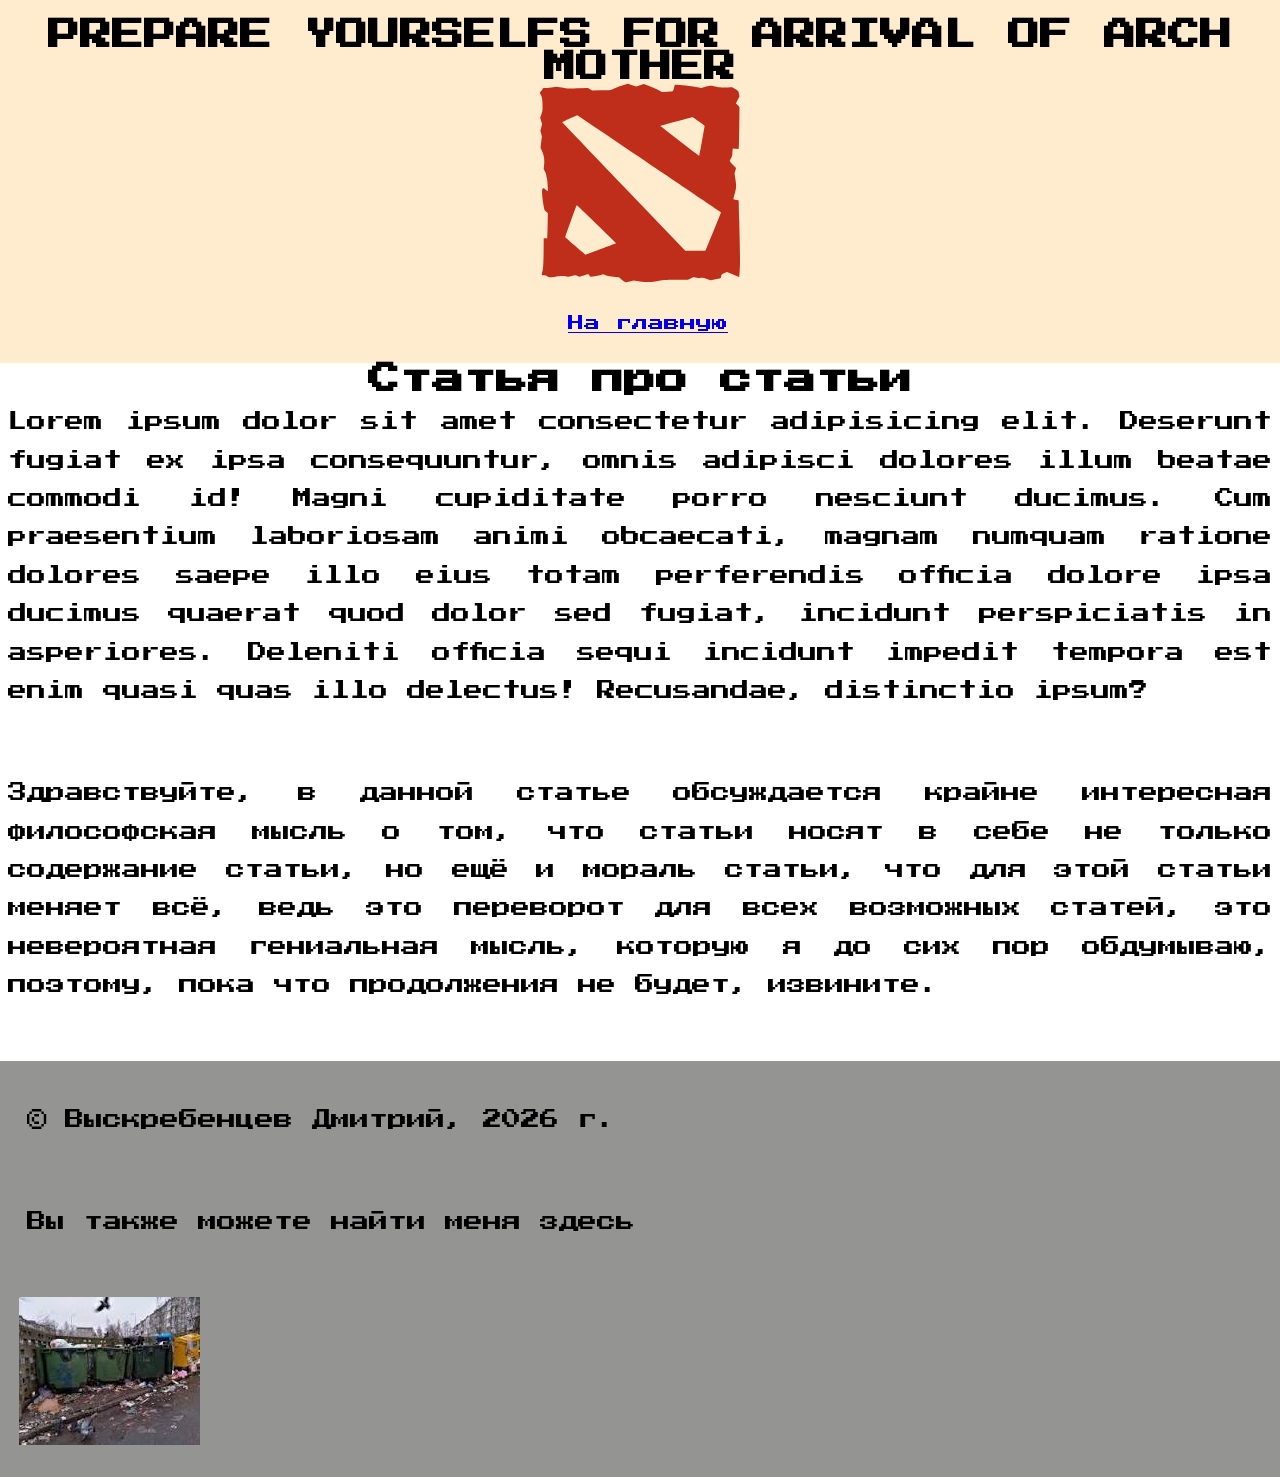
==== article1.html @ 56d1e366 "Add files via upload" ====
<!doctype html>
<html lang="ru">
  <head>
    <link rel="preconnect" href="https://fonts.googleapis.com" />
    <link rel="preconnect" href="https://fonts.gstatic.com" crossorigin />
    <link
      href="https://fonts.googleapis.com/css2?family=Press+Start+2P&display=swap"
      rel="stylesheet"
    />
    <meta charset="UTF-8" />
    <meta name="viewport" content="width=device-width, initial-scale=1.0" />
    <title>Невероятный гипер супер сайт</title>
    <link rel="stylesheet" href="css/style.css" />
  </head>
  <body>
    <header>
      <h1>PREPARE YOURSELFS FOR ARRIVAL OF ARCH MOTHER</h1>
      <img width="200px" src="images/dota-2.svg" alt="" />
      <nav>
        <ul>
          <li><a href="index.html">На главную</a></li>
        </ul>
      </nav>
    </header>
    <main>
      <section class="content">
        <h2>Статья про статьи</h2>
        <p>
          Lorem ipsum dolor sit amet consectetur adipisicing elit. Deserunt
          fugiat ex ipsa consequuntur, omnis adipisci dolores illum beatae
          commodi id! Magni cupiditate porro nesciunt ducimus. Cum praesentium
          laboriosam animi obcaecati, magnam numquam ratione dolores saepe illo
          eius totam perferendis officia dolore ipsa ducimus quaerat quod dolor
          sed fugiat, incidunt perspiciatis in asperiores. Deleniti officia
          sequi incidunt impedit tempora est enim quasi quas illo delectus!
          Recusandae, distinctio ipsum?
        </p>
        <p>
          Здравствуйте, в данной статье обсуждается крайне интересная
          философская мысль о том, что статьи носят в себе не только содержание
          статьи, но ещё и мораль статьи, что для этой статьи меняет всё, ведь
          это переворот для всех возможных статей, это невероятная гениальная
          мысль, которую я до сих пор обдумываю, поэтому, пока что продолжения
          не будет, извините.
        </p>
      </section>
    </main>
    <footer>
      <p>&copy; Выскребенцев Дмитрий, 2026 г.</p>
      <p>Вы также можете найти меня здесь</p>
      <img src="images/trash.jpg" alt="" />
    </footer>
  </body>
</html>
---- css/style.css ----
html {
  font-size: 1em;
  font-family: "Press Start 2P", system-ui;
}

* {
  margin: 0;
  padding: 0;
}

header {
  background-color: blanchedalmond;
  text-align: center;
  padding-top: 1.2rem;
  padding-bottom: 2rem;
}

main {
}

footer {
  background-color: rgb(148, 148, 147);
  padding: 2rem 1.2rem;
}

h2 {
  text-align: center;
  font-size: 2rem;
}

#about {
  background-color: whitesmoke;
  padding: 2rem 1.2rem;
  text-align: center;
}

#articles {
  background-color: rgb(216, 214, 214);
  padding: 2rem 1.2rem;
  text-align: center;
}

p {
  padding: 0.5rem;
  text-align: justify;
  font-size: 1.2rem;
  line-height: 2.4rem;
  margin-bottom: 3rem;
}

ol {
  padding-left: 6rem;
  text-align: justify;
  font-size: 1.2rem;
  line-height: 2.4rem;
}

nav ul {
  padding-left: 1rem;
  padding-top: 2rem;
  justify-content: center;
  list-style: none;
  display: flex;
  gap: 2rem;
}
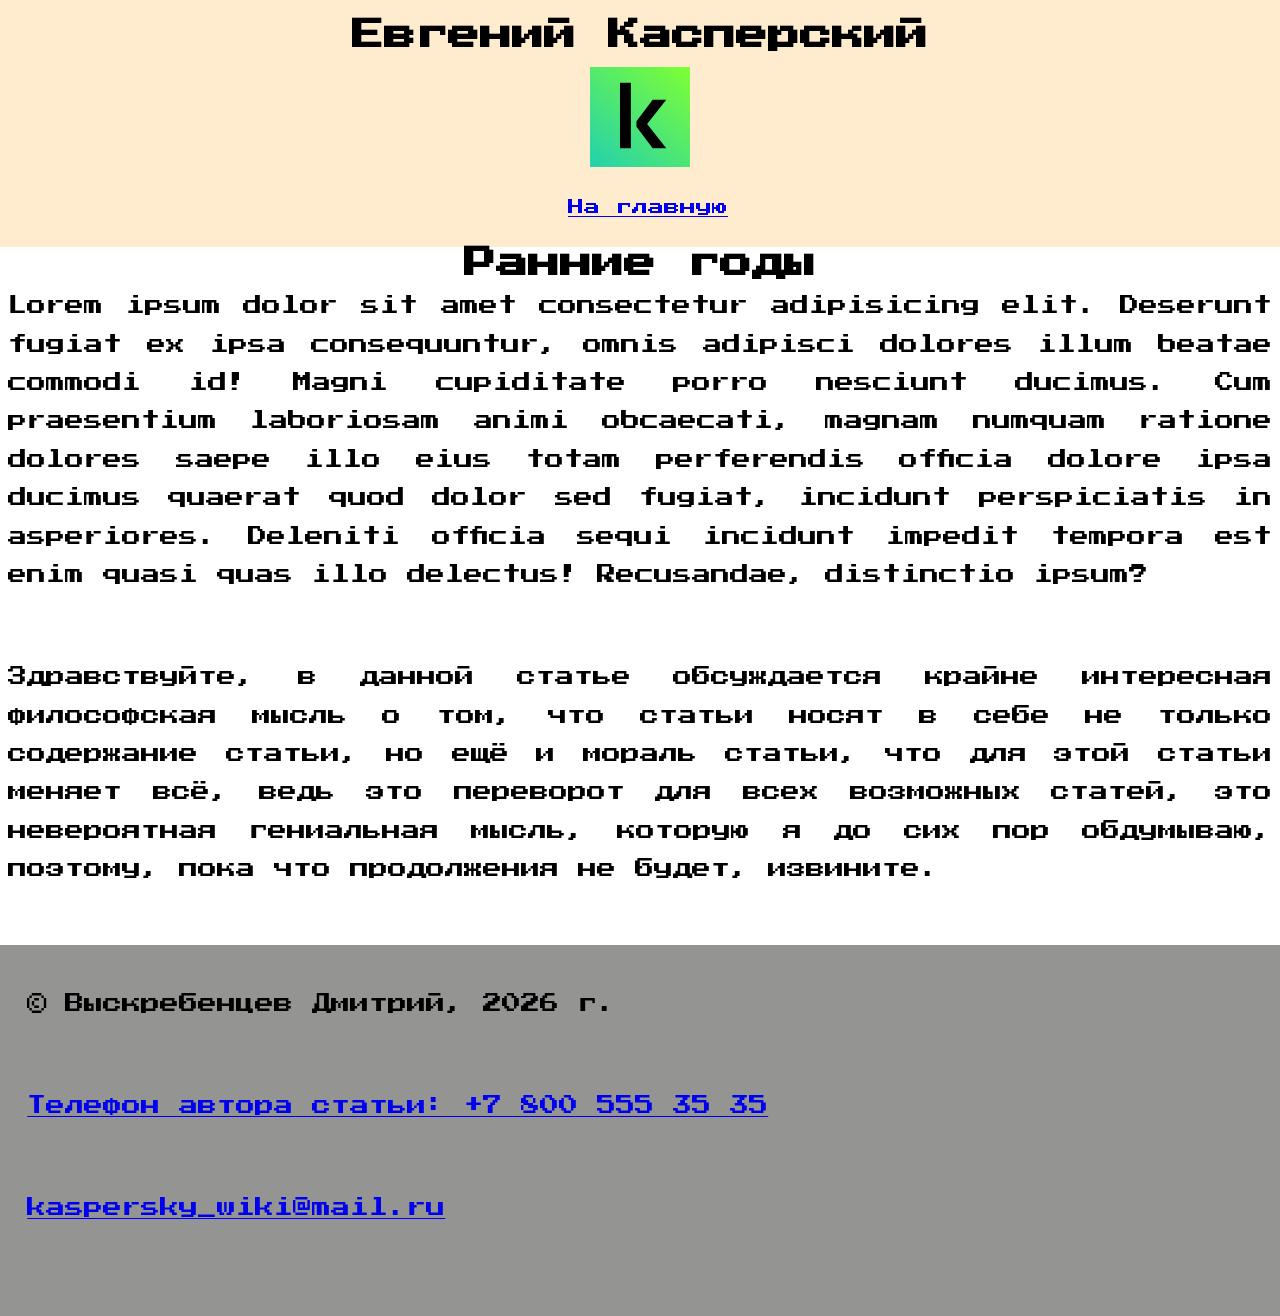
==== commit 10b6d8d9: "Add files via upload" ====
--- a/article1.html
+++ b/article1.html
@@ -9,13 +9,13 @@
     />
     <meta charset="UTF-8" />
     <meta name="viewport" content="width=device-width, initial-scale=1.0" />
-    <title>Невероятный гипер супер сайт</title>
+    <title>Ранние годы</title>
     <link rel="stylesheet" href="css/style.css" />
   </head>
   <body>
     <header>
-      <h1>PREPARE YOURSELFS FOR ARRIVAL OF ARCH MOTHER</h1>
-      <img width="200px" src="images/dota-2.svg" alt="" />
+      <h1>Евгений Касперский</h1>
+      <img width="100" src="images/kaspersky.svg" alt="" />
       <nav>
         <ul>
           <li><a href="index.html">На главную</a></li>
@@ -24,7 +24,7 @@
     </header>
     <main>
       <section class="content">
-        <h2>Статья про статьи</h2>
+        <h2>Ранние годы</h2>
         <p>
           Lorem ipsum dolor sit amet consectetur adipisicing elit. Deserunt
           fugiat ex ipsa consequuntur, omnis adipisci dolores illum beatae
@@ -46,9 +46,14 @@
       </section>
     </main>
     <footer>
-      <p>&copy; Выскребенцев Дмитрий, 2026 г.</p>
-      <p>Вы также можете найти меня здесь</p>
-      <img src="images/trash.jpg" alt="" />
+      <p>
+        &copy; Выскребенцев Дмитрий,
+        <time datetime="2026">2026</time> г.
+      </p>
+      <p>
+        <a href="tel:88005553535"> Телефон автора статьи: +7 800 555 35 35</a>
+      </p>
+      <p><a href="mailto:kaspersky_wiki@mail.ru">kaspersky_wiki@mail.ru</a></p>
     </footer>
   </body>
 </html>
--- a/css/style.css
+++ b/css/style.css
@@ -63,3 +63,11 @@
   display: flex;
   gap: 2rem;
 }
+
+img {
+  padding-top: 1rem;
+}
+
+figcaption {
+  padding-bottom: 1rem;
+}
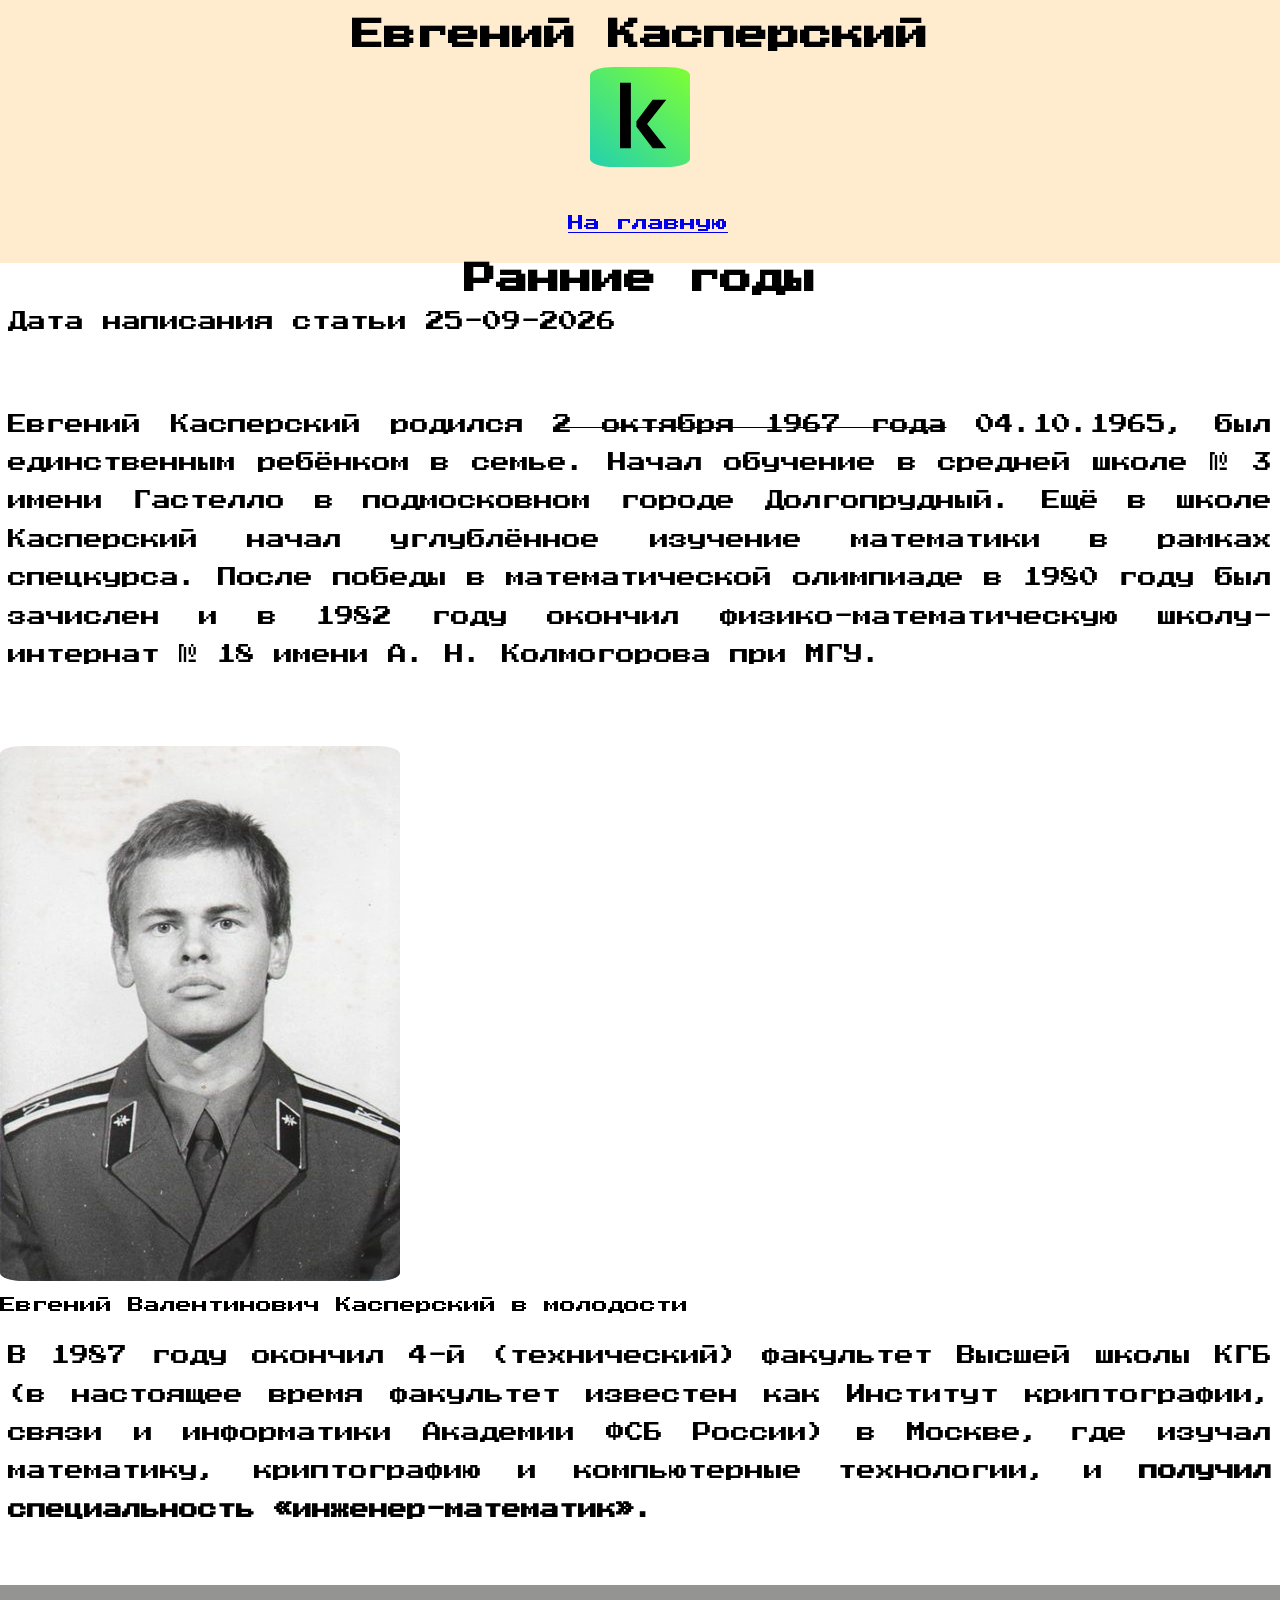
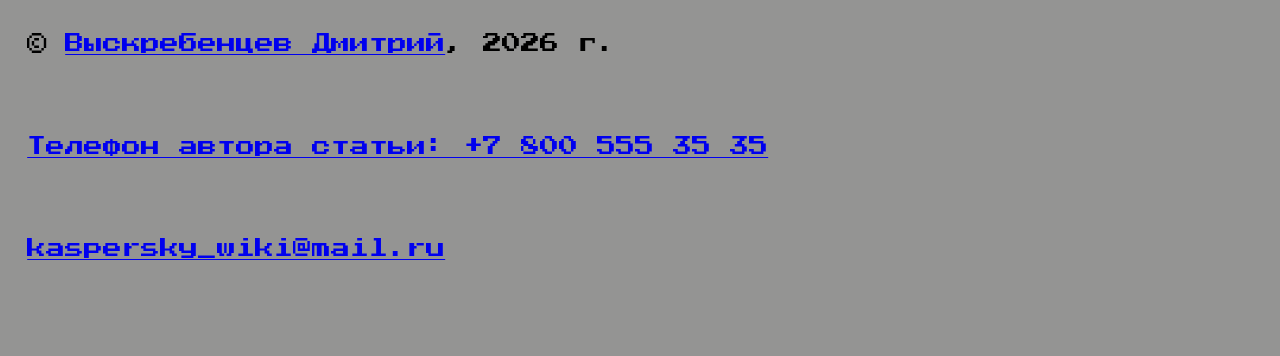
==== commit 4197c5c7: "Add files via upload" ====
--- a/article1.html
+++ b/article1.html
@@ -3,6 +3,7 @@
   <head>
     <link rel="preconnect" href="https://fonts.googleapis.com" />
     <link rel="preconnect" href="https://fonts.gstatic.com" crossorigin />
+    <link rel="icon" href="images/kaspersky.svg" type="image/x-icon" />
     <link
       href="https://fonts.googleapis.com/css2?family=Press+Start+2P&display=swap"
       rel="stylesheet"
@@ -26,29 +27,44 @@
       <section class="content">
         <h2>Ранние годы</h2>
         <p>
-          Lorem ipsum dolor sit amet consectetur adipisicing elit. Deserunt
-          fugiat ex ipsa consequuntur, omnis adipisci dolores illum beatae
-          commodi id! Magni cupiditate porro nesciunt ducimus. Cum praesentium
-          laboriosam animi obcaecati, magnam numquam ratione dolores saepe illo
-          eius totam perferendis officia dolore ipsa ducimus quaerat quod dolor
-          sed fugiat, incidunt perspiciatis in asperiores. Deleniti officia
-          sequi incidunt impedit tempora est enim quasi quas illo delectus!
-          Recusandae, distinctio ipsum?
+          Дата написания статьи <time datetime="2026-09-25">25-09-2026</time>
         </p>
         <p>
-          Здравствуйте, в данной статье обсуждается крайне интересная
-          философская мысль о том, что статьи носят в себе не только содержание
-          статьи, но ещё и мораль статьи, что для этой статьи меняет всё, ведь
-          это переворот для всех возможных статей, это невероятная гениальная
-          мысль, которую я до сих пор обдумываю, поэтому, пока что продолжения
-          не будет, извините.
+          Евгений Касперский родился <del>2 октября 1967 года</del>
+          <time datetime="1965.10.04">04.10.1965</time>, был единственным
+          ребёнком в семье. Начал обучение в средней школе № 3 имени Гастелло в
+          подмосковном городе Долгопрудный. Ещё в школе Касперский начал
+          углублённое изучение математики в рамках спецкурса. После победы в
+          математической олимпиаде в 1980 году был зачислен и в 1982 году
+          окончил физико-математическую школу-интернат № 18 имени А. Н.
+          Колмогорова при МГУ.
+        </p>
+        <figure>
+          <img
+            class="center-img"
+            width="400"
+            src="images/Kaspersky_man.webp"
+            alt="Eugene Kaspersky"
+          />
+          <figcaption>Евгений Валентинович Касперский в молодости</figcaption>
+        </figure>
+        <p>
+          В 1987 году окончил 4-й (технический) факультет Высшей школы КГБ (в
+          настоящее время факультет известен как Институт криптографии, связи и
+          информатики Академии ФСБ России) в Москве, где изучал математику,
+          криптографию и компьютерные технологии, и
+          <strong>получил специальность «инженер-математик».</strong>
         </p>
       </section>
     </main>
     <footer>
       <p>
-        &copy; Выскребенцев Дмитрий,
-        <time datetime="2026">2026</time> г.
+        &copy;
+        <a
+          target="_blank"
+          href="https://steamcommunity.com/profiles/76561199059213814"
+          >Выскребенцев Дмитрий</a
+        >, <time datetime="2026">2026</time> г.
       </p>
       <p>
         <a href="tel:88005553535"> Телефон автора статьи: +7 800 555 35 35</a>
--- a/css/style.css
+++ b/css/style.css
@@ -66,8 +66,36 @@
 
 img {
   padding-top: 1rem;
+  padding-bottom: 1rem;
+  border: 1rem;
+  border-radius: 1.5rem;
+  box-shadow: inset;
+  align-content: center;
+  margin: auto;
 }
 
 figcaption {
   padding-bottom: 1rem;
 }
+h3 {
+  text-align: center;
+  font-size: 1.5rem;
+}
+
+dl {
+  padding-left: 3rem;
+  text-align: justify;
+  font-size: 1.2rem;
+  line-height: 2.4rem;
+}
+
+dd {
+  padding-left: 3rem;
+  padding-bottom: 2rem;
+  padding-right: 6rem;
+}
+h4 {
+  padding-left: 2.2rem;
+  font-size: 1.2rem;
+  padding-bottom: 0.5rem;
+}
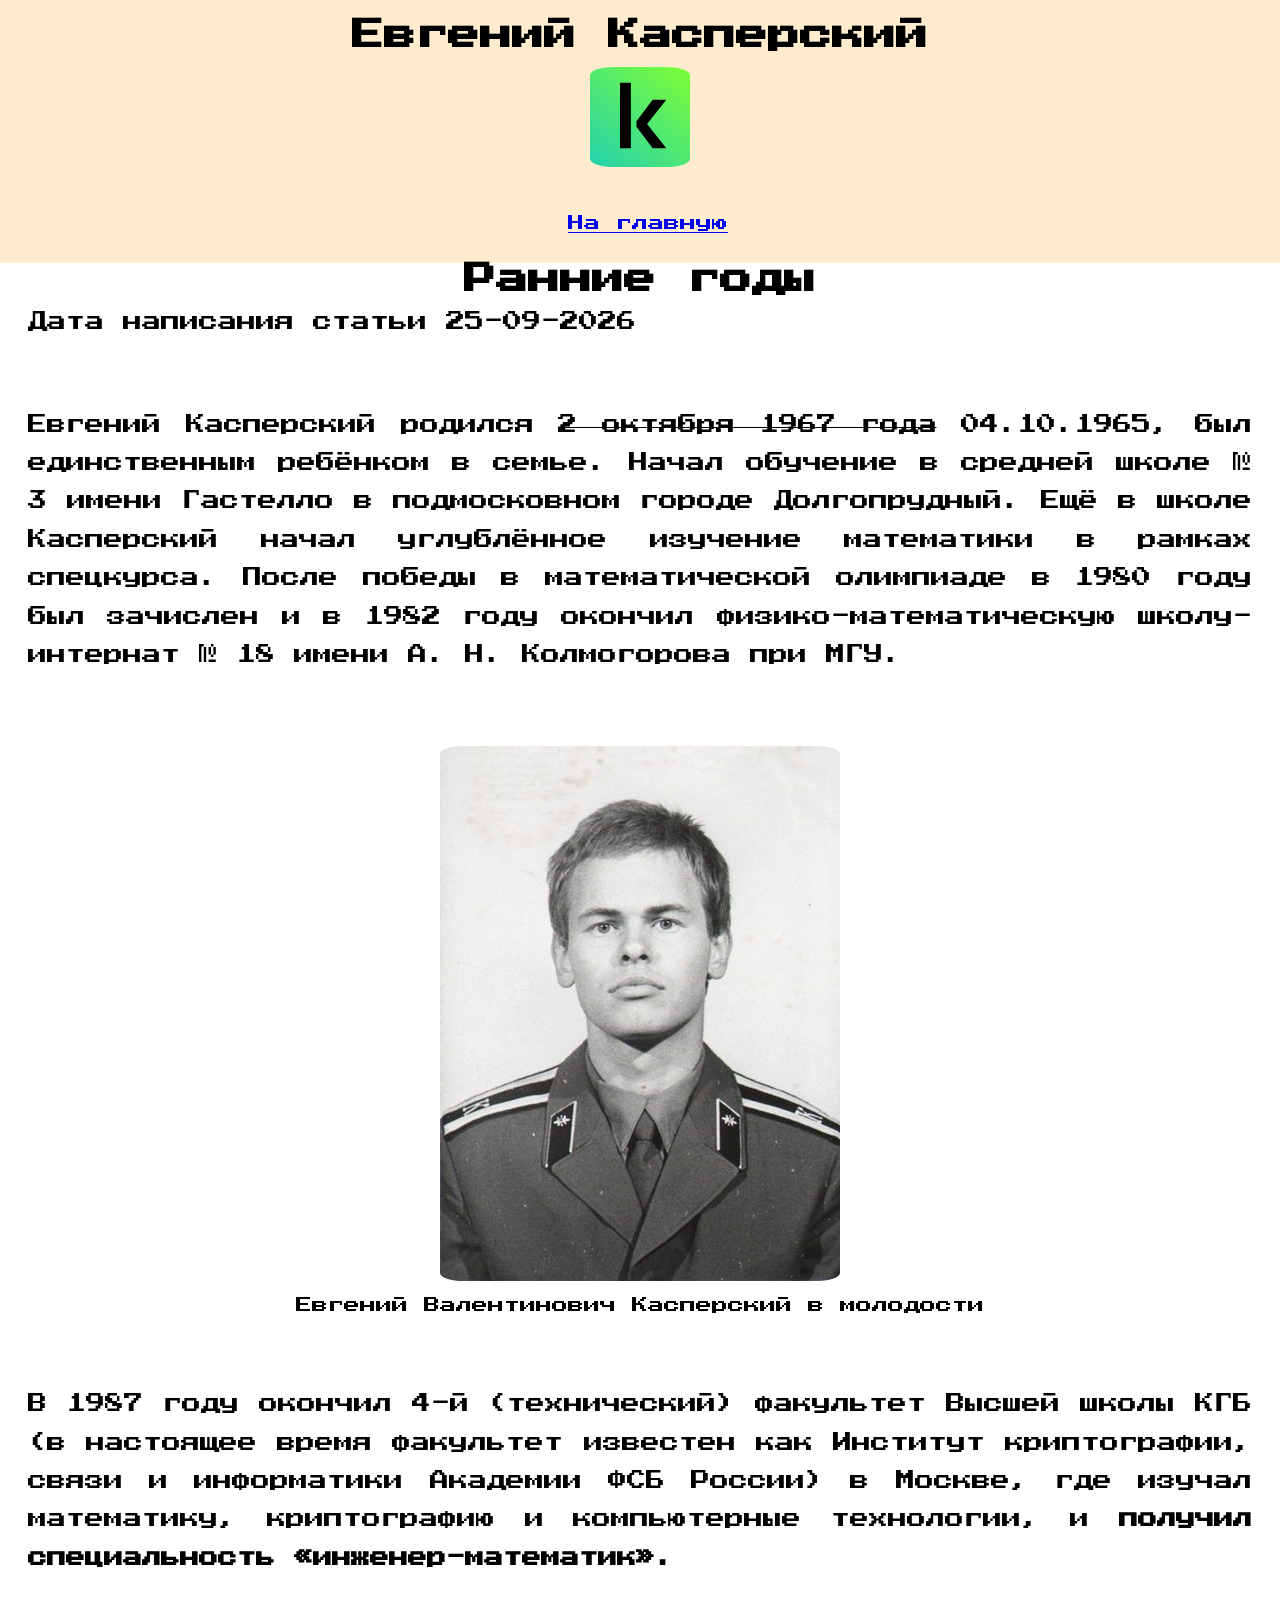
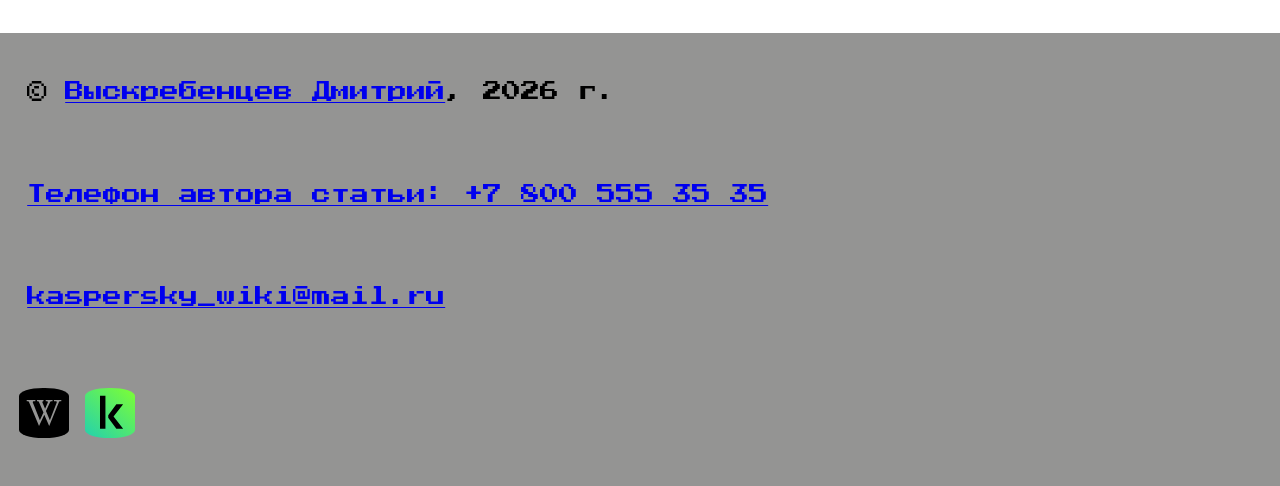
==== commit 0b605cc2: "Add files via upload" ====
--- a/article1.html
+++ b/article1.html
@@ -41,6 +41,7 @@
         </p>
         <figure>
           <img
+            id="center_img"
             class="center-img"
             width="400"
             src="images/Kaspersky_man.webp"
@@ -70,6 +71,14 @@
         <a href="tel:88005553535"> Телефон автора статьи: +7 800 555 35 35</a>
       </p>
       <p><a href="mailto:kaspersky_wiki@mail.ru">kaspersky_wiki@mail.ru</a></p>
+      <a
+        target="_blank"
+        href="https://ru.wikipedia.org/wiki/%D0%9A%D0%B0%D1%81%D0%BF%D0%B5%D1%80%D1%81%D0%BA%D0%B8%D0%B9,_%D0%95%D0%B2%D0%B3%D0%B5%D0%BD%D0%B8%D0%B9_%D0%92%D0%B0%D0%BB%D0%B5%D0%BD%D1%82%D0%B8%D0%BD%D0%BE%D0%B2%D0%B8%D1%87"
+        ><img width="50" src="images/wikipedia-svgrepo-com.svg" alt=""
+      /></a>
+      <a target="_blank" href="https://www.kaspersky.ru/"
+        ><img width="50" src="images/kaspersky.svg" alt=""
+      /></a>
     </footer>
   </body>
 </html>
--- a/css/style.css
+++ b/css/style.css
@@ -64,18 +64,14 @@
   gap: 2rem;
 }
 
-img {
-  padding-top: 1rem;
-  padding-bottom: 1rem;
-  border: 1rem;
-  border-radius: 1.5rem;
-  box-shadow: inset;
-  align-content: center;
-  margin: auto;
+#center_img {
+  display: block;
+  margin: 0 auto;
 }
 
 figcaption {
-  padding-bottom: 1rem;
+  padding-bottom: 4rem;
+  text-align: center;
 }
 h3 {
   text-align: center;
@@ -99,3 +95,33 @@
   font-size: 1.2rem;
   padding-bottom: 0.5rem;
 }
+
+section {
+  padding-left: 20px;
+  padding-right: 20px;
+}
+
+img {
+  padding-top: 1rem;
+  padding-bottom: 1rem;
+  border: 1rem;
+  border-radius: 1.5rem;
+  box-shadow: inset;
+  align-content: center;
+}
+
+table {
+  border-collapse: collapse;
+  font-size: x-large;
+  margin-left: 2.5rem;
+  margin-right: 5rem;
+}
+
+td {
+  padding: 2rem 2rem 2rem 2rem;
+}
+
+th {
+  padding-bottom: 1rem;
+  padding-top: 1rem;
+}
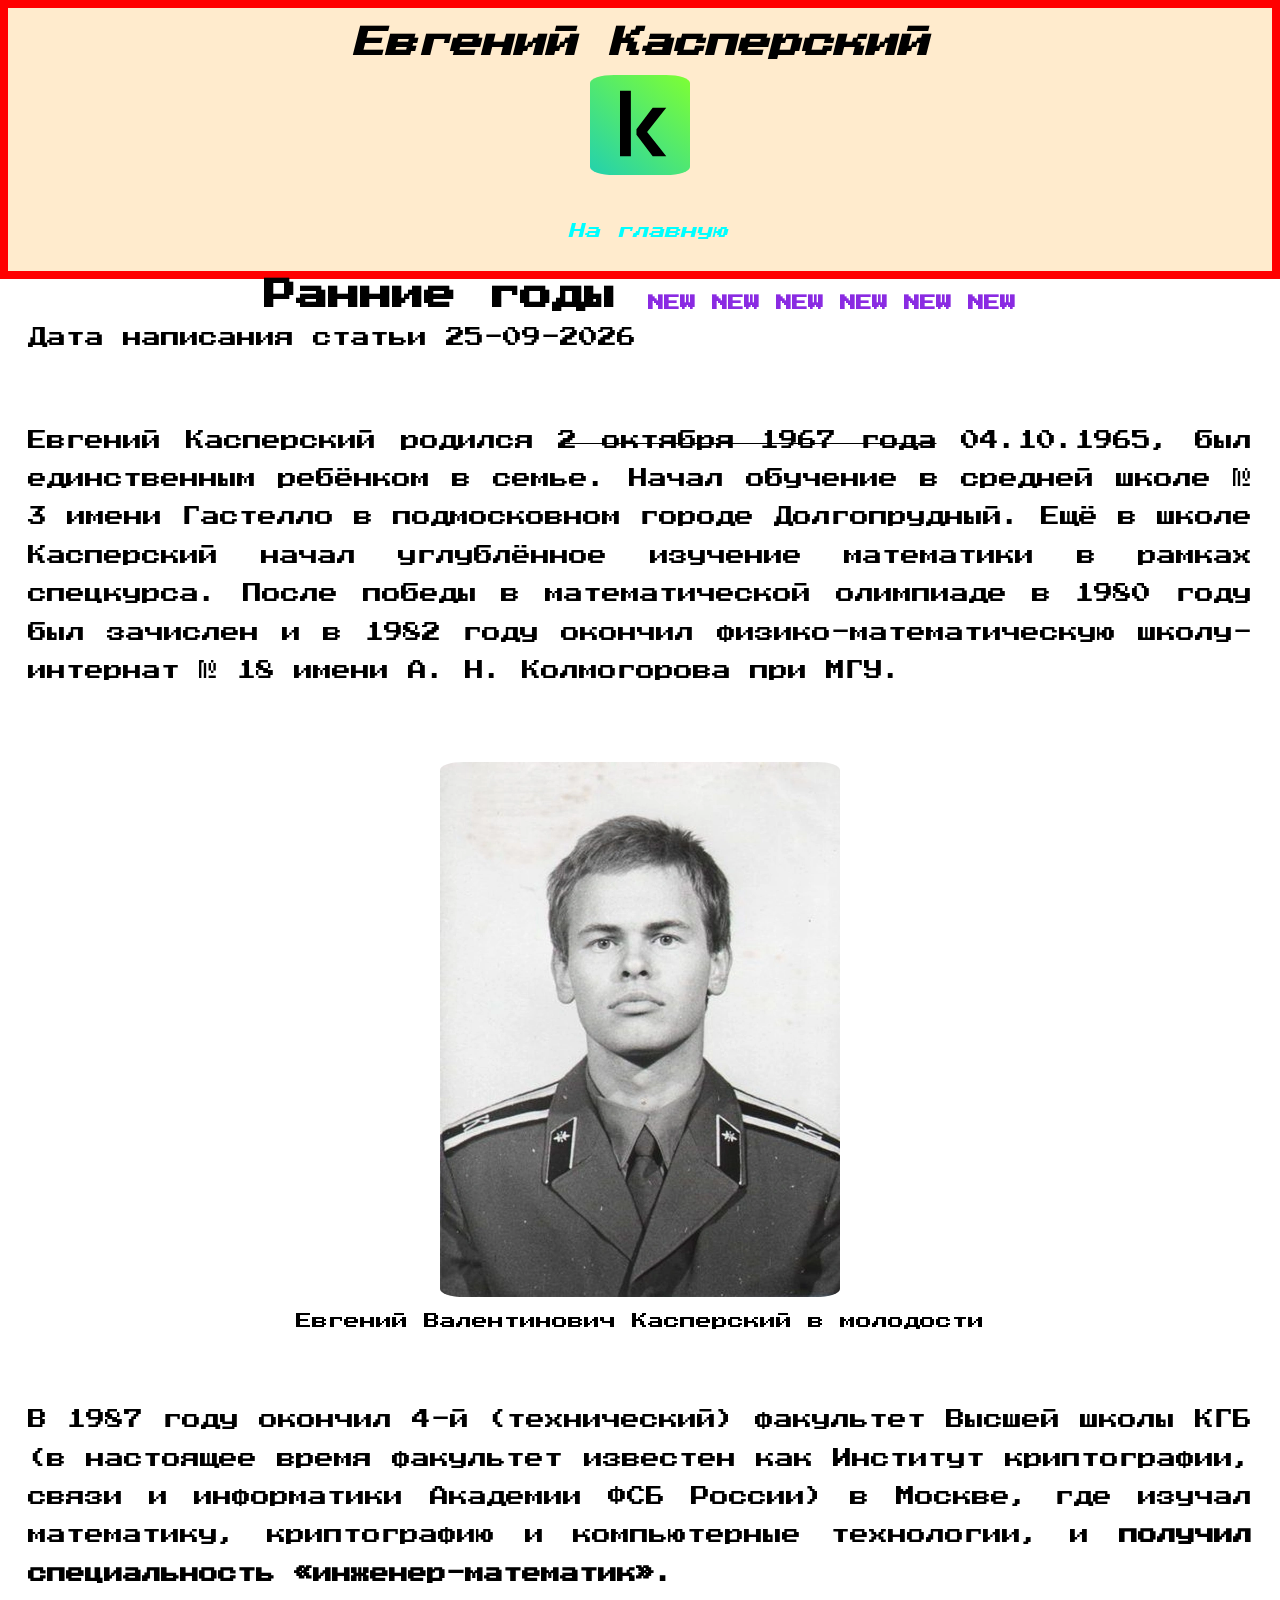
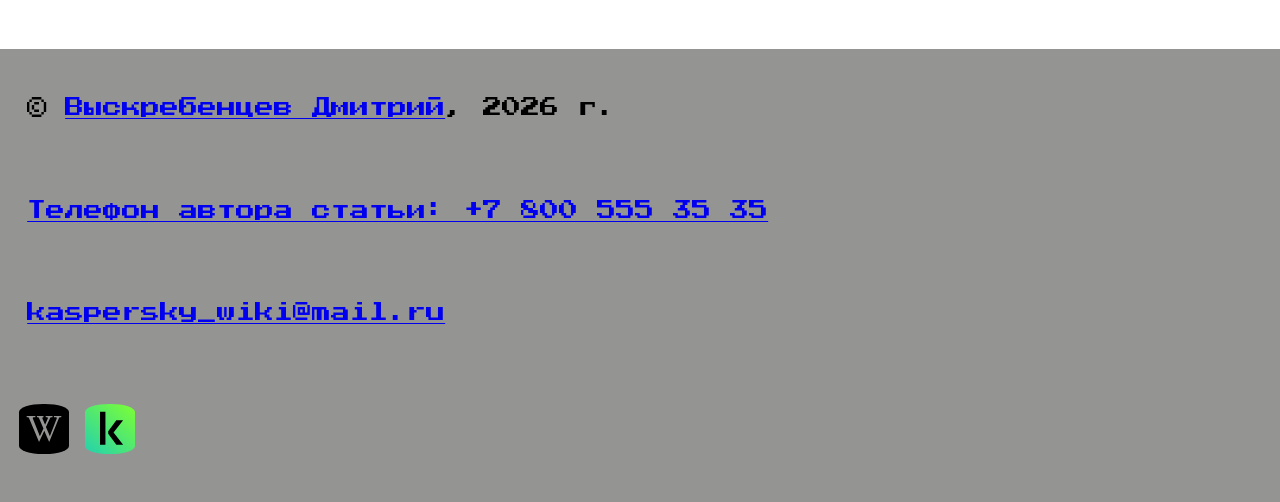
==== commit a5e02d26: "Add files via upload" ====
--- a/article1.html
+++ b/article1.html
@@ -8,6 +8,11 @@
       href="https://fonts.googleapis.com/css2?family=Press+Start+2P&display=swap"
       rel="stylesheet"
     />
+    <link
+      rel="stylesheet"
+      href="https://cdn.jsdelivr.net/npm/bootstrap-icons@1.13.1/font/bootstrap-icons.min.css"
+    />
+
     <meta charset="UTF-8" />
     <meta name="viewport" content="width=device-width, initial-scale=1.0" />
     <title>Ранние годы</title>
--- a/css/style.css
+++ b/css/style.css
@@ -13,6 +13,8 @@
   text-align: center;
   padding-top: 1.2rem;
   padding-bottom: 2rem;
+  border: 0.5rem solid red;
+  font-style: italic;
 }
 
 main {
@@ -109,7 +111,7 @@
   box-shadow: inset;
   align-content: center;
 }
-
+/*Вёрсткая таблиц*/
 table {
   border-collapse: collapse;
   font-size: x-large;
@@ -125,3 +127,106 @@
   padding-bottom: 1rem;
   padding-top: 1rem;
 }
+/*Вёрсткая ссылок*/
+nav a:visited {
+  color: black;
+}
+nav a:hover {
+  color: yellow;
+  text-decoration: overline;
+}
+
+nav a:focus {
+  color: green;
+  transform: scale(1.2);
+}
+
+nav a:active {
+  color: red;
+}
+nav a {
+  color: aqua;
+  text-decoration: none;
+  display: inline-block;
+  transition: 0.5s;
+}
+
+#articles a::after {
+  content: "\F633";
+  font-family: bootstrap-icons;
+  font-size: 2rem;
+}
+
+#articles li:nth-child(even) {
+  background-color: blueviolet;
+}
+
+#articles li:nth-child(3n + 1) {
+  background-color: crimson;
+}
+
+h2::after {
+  content: "NEW NEW NEW NEW NEW NEW ";
+  font-size: 1rem;
+  margin-left: 2rem;
+  color: blueviolet;
+}
+
+.bi-camera2 {
+  font-size: 10rem;
+  color: darkcyan;
+}
+
+/*Вёрсткая форм*/
+
+.form-reg {
+  width: 11rem;
+  margin: 1.2rem auto;
+  background-color: blueviolet;
+  border-radius: 1.2rem;
+  padding: 2rem;
+}
+
+.form-reg label {
+  font-size: 0.8rem;
+}
+
+input {
+  border-radius: 0.4rem;
+  border: 1rem;
+  background-color: wheat;
+  padding: 0.2rem;
+  color: black;
+  margin-top: 0.3rem;
+}
+input[type="submit"] {
+  background-color: crimson;
+  color: whitesmoke;
+  padding: 1rem;
+  border-radius: 1.2rem;
+}
+input[type="submit"]:hover {
+  cursor: pointer;
+  background-color: black;
+}
+
+input[type="checkbox"],
+input[type="radio"] {
+  accent-color: red;
+}
+select {
+  border-radius: 0.4rem;
+  border: 1rem;
+  background-color: wheat;
+  padding: 0.2rem;
+  color: black;
+  margin-top: 0.3rem;
+}
+textarea {
+  border-radius: 0.4rem;
+  border: 1rem;
+  background-color: wheat;
+  padding: 0.2rem;
+  color: black;
+  margin-top: 0.3rem;
+}
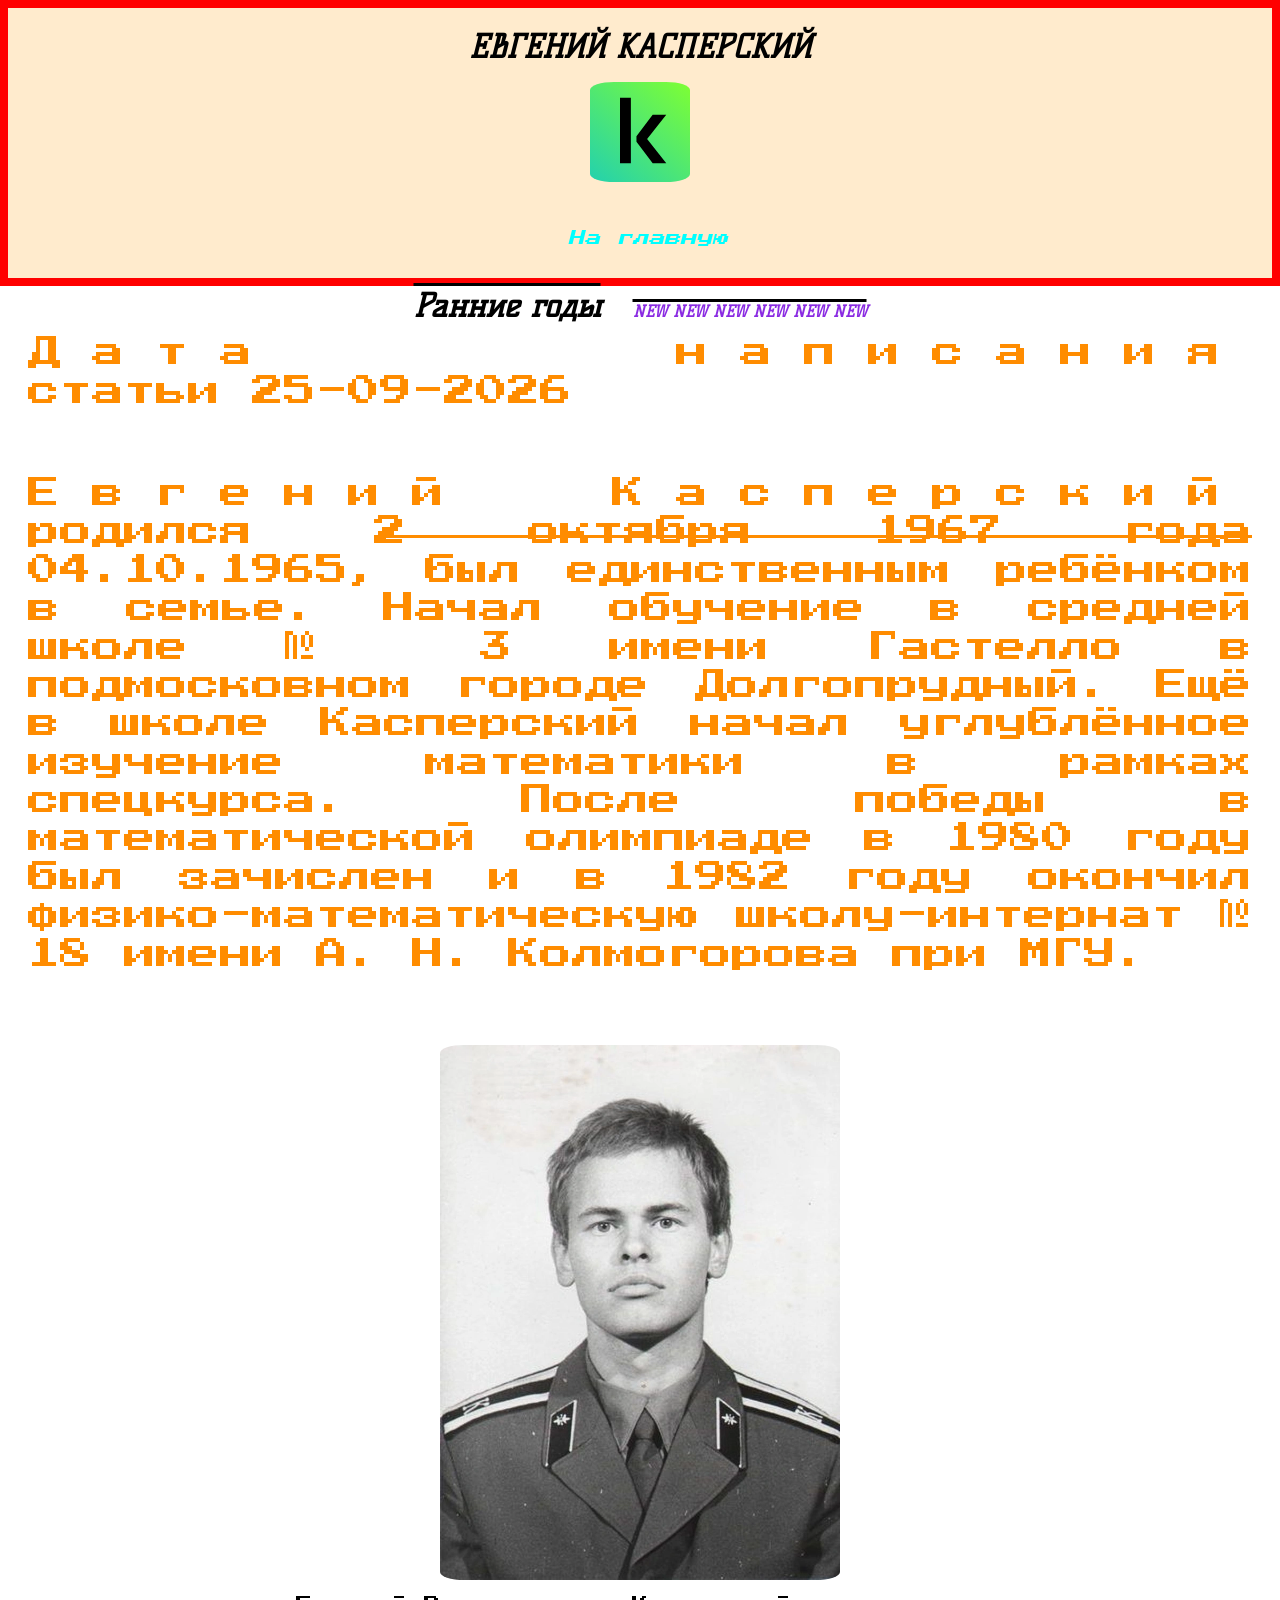
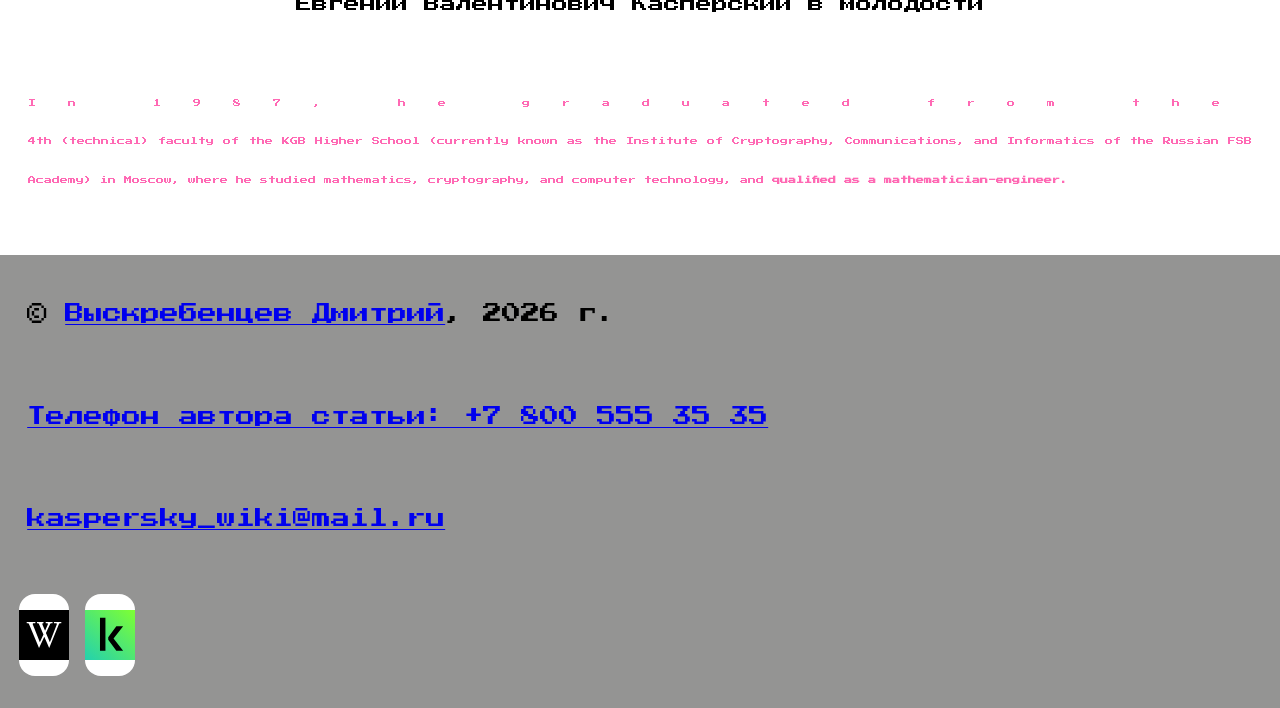
==== commit 2a828705: "Add files via upload" ====
--- a/article1.html
+++ b/article1.html
@@ -11,6 +11,10 @@
     <link
       rel="stylesheet"
       href="https://cdn.jsdelivr.net/npm/bootstrap-icons@1.13.1/font/bootstrap-icons.min.css"
+    />
+    <link
+      href="https://fonts.googleapis.com/css2?family=Kelly+Slab&display=swap"
+      rel="stylesheet"
     />
 
     <meta charset="UTF-8" />
@@ -29,12 +33,12 @@
       </nav>
     </header>
     <main>
-      <section class="content">
+      <section id="article1" class="content">
         <h2>Ранние годы</h2>
         <p>
           Дата написания статьи <time datetime="2026-09-25">25-09-2026</time>
         </p>
-        <p>
+        <p lang="ru">
           Евгений Касперский родился <del>2 октября 1967 года</del>
           <time datetime="1965.10.04">04.10.1965</time>, был единственным
           ребёнком в семье. Начал обучение в средней школе № 3 имени Гастелло в
@@ -54,12 +58,13 @@
           />
           <figcaption>Евгений Валентинович Касперский в молодости</figcaption>
         </figure>
-        <p>
-          В 1987 году окончил 4-й (технический) факультет Высшей школы КГБ (в
-          настоящее время факультет известен как Институт криптографии, связи и
-          информатики Академии ФСБ России) в Москве, где изучал математику,
-          криптографию и компьютерные технологии, и
-          <strong>получил специальность «инженер-математик».</strong>
+        <p lang="en">
+          In 1987, he graduated from the 4th (technical) faculty of the KGB
+          Higher School (currently known as the Institute of Cryptography,
+          Communications, and Informatics of the Russian FSB Academy) in Moscow,
+          where he studied mathematics, cryptography, and computer technology,
+          and
+          <strong> qualified as a mathematician-engineer.</strong>
         </p>
       </section>
     </main>
--- a/css/style.css
+++ b/css/style.css
@@ -17,15 +17,23 @@
   font-style: italic;
 }
 
-main {
-}
+/* main {
+} */
 
 footer {
   background-color: rgb(148, 148, 147);
   padding: 2rem 1.2rem;
 }
 
+h1 {
+  text-transform: uppercase;
+  text-decoration: double;
+  font-family: "Kelly Slab", sans-serif;
+}
 h2 {
+  font-style: oblique;
+  text-decoration: overline;
+  font-family: "Kelly Slab", sans-serif;
   text-align: center;
   font-size: 2rem;
 }
@@ -76,6 +84,9 @@
   text-align: center;
 }
 h3 {
+  font-weight: 400;
+  text-decoration: solid;
+  font-family: "Kelly Slab", sans-serif;
   text-align: center;
   font-size: 1.5rem;
 }
@@ -93,6 +104,9 @@
   padding-right: 6rem;
 }
 h4 {
+  font-style: italic;
+  text-decoration: wavy;
+  font-family: "Kelly Slab", sans-serif;
   padding-left: 2.2rem;
   font-size: 1.2rem;
   padding-bottom: 0.5rem;
@@ -111,7 +125,28 @@
   box-shadow: inset;
   align-content: center;
 }
-/*Вёрсткая таблиц*/
+
+.content p::first-line {
+  letter-spacing: 2rem;
+}
+
+#about h2 {
+  color: dimgrey;
+  background-color: gold;
+}
+#about p {
+  color: rgb(148, 148, 147);
+  background-color: black;
+}
+footer img {
+  background-color: white;
+  border-radius: 1rem;
+}
+img + p {
+  margin-top: 2rem;
+}
+
+/*Вёрсткая таблиц -----------------------------------------------------------------------*/
 table {
   border-collapse: collapse;
   font-size: x-large;
@@ -127,31 +162,70 @@
   padding-bottom: 1rem;
   padding-top: 1rem;
 }
-/*Вёрсткая ссылок*/
-nav a:visited {
-  color: black;
-}
-nav a:hover {
-  color: yellow;
-  text-decoration: overline;
-}
-
-nav a:focus {
-  color: green;
-  transform: scale(1.2);
-}
-
-nav a:active {
+
+tbody td:nth-child(even) {
+  color: aqua;
+}
+
+tbody td:nth-child(1) {
   color: red;
 }
+tbody tr:last-child td {
+  color: red;
+}
+
+/*Вёрстка языка -----------------------------------------------------------------------*/
+#article1 p:lang(ru) {
+  font-size: 2rem;
+  color: darkorange;
+}
+#article1 p:lang(en) {
+  font-size: 0.5rem;
+  color: hotpink;
+}
+
+/*Вёрсткая ссылок -----------------------------------------------------------------------*/
+
+a:focus {
+  color: brown;
+}
+
+a:hover {
+  color: aquamarine;
+  text-decoration: wavy;
+}
+
+/* a:visited {
+  color: black;
+} */
 nav a {
   color: aqua;
   text-decoration: none;
   display: inline-block;
   transition: 0.5s;
 }
-
-#articles a::after {
+nav a:hover {
+  color: yellow;
+  text-decoration: overline;
+}
+
+nav a:focus {
+  color: green;
+  transform: scale(1.2);
+}
+
+nav a:active {
+  color: red;
+}
+
+#articles a:focus {
+  color: darkgoldenrod;
+}
+#articles a:hover {
+  color: darkmagenta;
+}
+
+#articles a::before {
   content: "\F633";
   font-family: bootstrap-icons;
   font-size: 2rem;
@@ -161,8 +235,16 @@
   background-color: blueviolet;
 }
 
-#articles li:nth-child(3n + 1) {
+#articles li:nth-child(odd) {
   background-color: crimson;
+}
+
+#important::after {
+  content: "Важно!";
+  font-size: 1.4rem;
+  margin-left: 1rem;
+  color: black;
+  background-color: blueviolet;
 }
 
 h2::after {
@@ -177,33 +259,75 @@
   color: darkcyan;
 }
 
-/*Вёрсткая форм*/
-
-.form-reg {
-  width: 11rem;
-  margin: 1.2rem auto;
-  background-color: blueviolet;
-  border-radius: 1.2rem;
-  padding: 2rem;
+/*Вёрсткая форм-----------------------------------------------------------------------*/
+
+#contact-form input[type="text"] {
+  height: 20px;
+  width: 250px;
+  padding: 5px;
+  margin-bottom: 10px;
+  border: white solid 1px;
+  background-color: #eddfff;
+}
+#contact-form input[type="email"] {
+  height: 20px;
+  width: 250px;
+  padding: 5px;
+  margin-bottom: 10px;
+  border: white solid 1px;
+  background-color: #eddfff;
+}
+#contact-form input[type="tel"] {
+  height: 20px;
+  width: 250px;
+  padding: 5px;
+  margin-bottom: 10px;
+  border: white solid 1px;
+  background-color: #eddfff;
+}
+#contact-form input[type="checkbox"] {
+  height: 20px;
+  padding: 5px;
+  margin-bottom: 10px;
+  border: white solid 1px;
+  background-color: #eddfff;
+}
+#contact-form select {
+  height: 30px;
+  width: 250px;
+  padding: 5px;
+  margin-bottom: 10px;
+  border: white solid 1px;
+  background-color: #eddfff;
+}
+#contact-form textarea {
+  padding: 5px;
+  margin-bottom: 10px;
+  border: white solid 1px;
+  background-color: #eddfff;
+}
+#contact-form input[type="submit"] {
+  background-color: crimson;
+  color: purple;
+  padding: 1rem;
+  background-color: mediumpurple;
 }
 
 .form-reg label {
   font-size: 0.8rem;
 }
 
-input {
+#contact-form input[type="submit"]:hover {
+  background-color: pink;
+}
+
+/* input {
   border-radius: 0.4rem;
   border: 1rem;
   background-color: wheat;
   padding: 0.2rem;
   color: black;
   margin-top: 0.3rem;
-}
-input[type="submit"] {
-  background-color: crimson;
-  color: whitesmoke;
-  padding: 1rem;
-  border-radius: 1.2rem;
 }
 input[type="submit"]:hover {
   cursor: pointer;
@@ -229,4 +353,4 @@
   padding: 0.2rem;
   color: black;
   margin-top: 0.3rem;
-}
+} */
